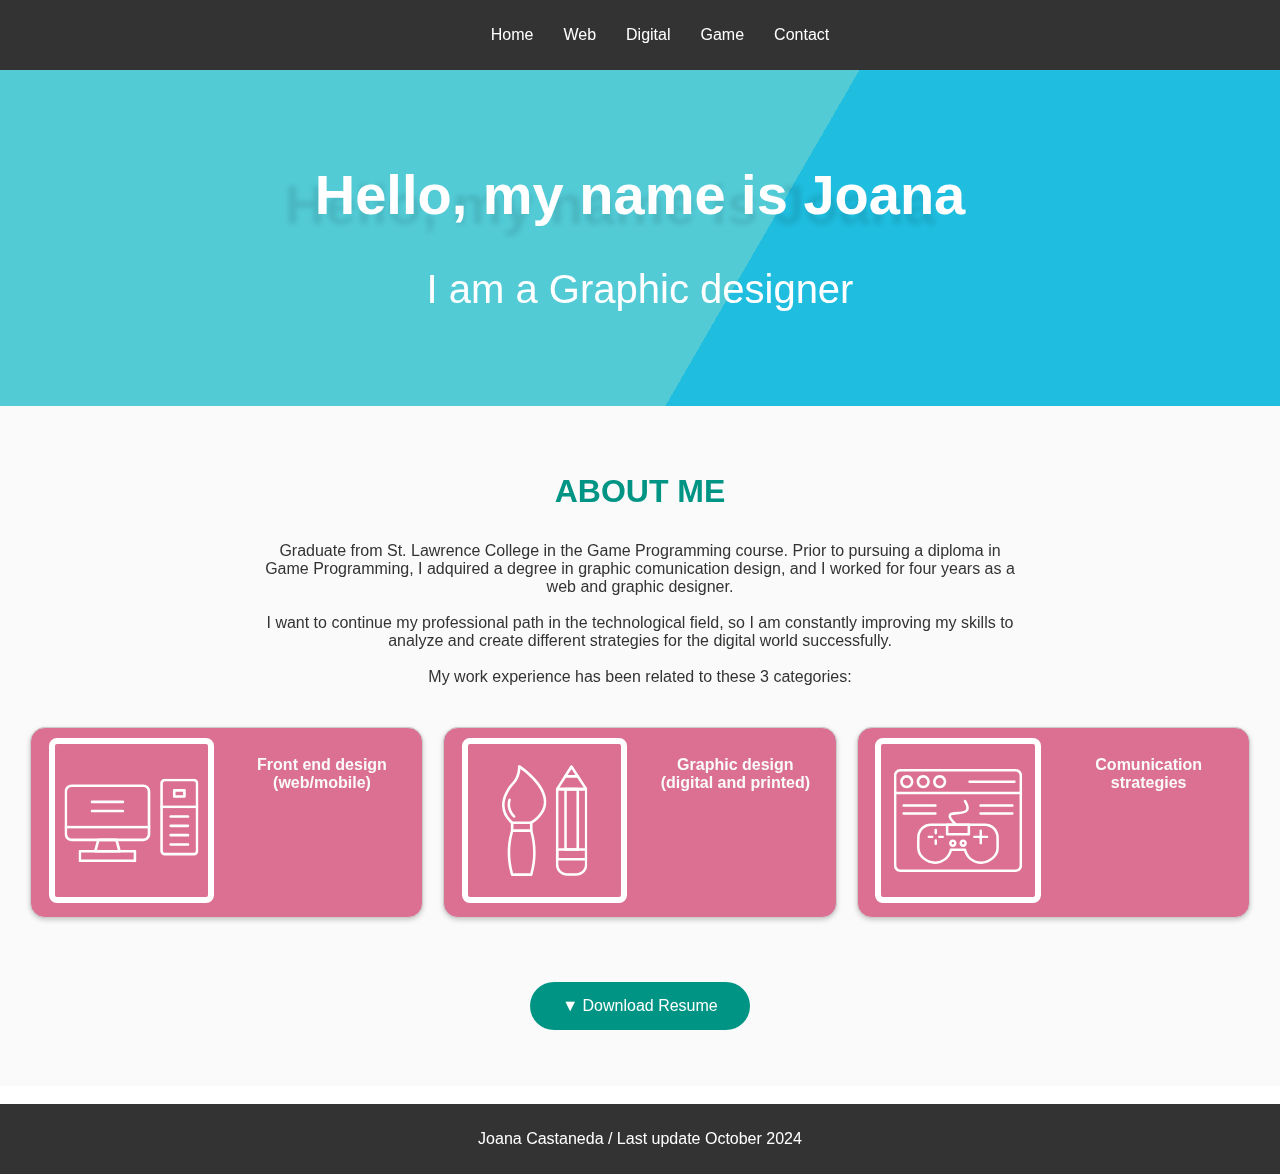
==== index.html @ ae5f069c "First upload - Draft" ====
<!DOCTYPE html>
<html lang="en">
  <head>
    <link rel="icon" type="image/png" href="images/icon.png" />
    <meta charset="UTF-8" />
    <meta http-equiv="X-UA-Compatible" content="IE=edge" />
    <meta name="viewport" content="width=device-width, initial-scale=1.0" />
   

    <title>Graphic Designer Portfolio</title>
    <link rel="stylesheet" href="styles.css" />
  </head>

 


    <header>
      <nav>
        <ul>
          <li><a href="index.html">  Home</a></li>
          <li><a href="web.html">  Web</a></li>
          <li><a href="digital.html">  Digital</a></li>
          <li><a href="game.html">  Game</a></li>
          <li><a href="extra.html">  Contact</a></li>
        </ul>
      </nav>
    </header>

    <div class="bg"></div>
    <div class="bg bg2"></div>
    <div class="bg bg3"></div>
    <br /><br /><br />
    <h1 class="name">Hello, my name is Joana</h1>
    <p class="sub">I am a Graphic designer</p>
    <br /><br /><br />
    <!--
            <h1 class="name">Joana Castaneda</h1>
            <p class="sub">Graphic designer</p>
    .        <br></br> -->
    <div class="firstInfo">
      <section class="home-photo">
        <div class="photo-itemLarge" data-aos="fade-up">
          <h3 class="title">ABOUT ME</h3>
          <p>
            Graduate from St. Lawrence College in the Game Programming course.
            Prior to pursuing a diploma in Game Programming, I adquired a degree
            in graphic comunication design, and I worked for four years as a web and graphic
            designer.
            <br /><br />
            I want to continue my professional path in the technological field,
            so I am constantly improving my skills to analyze and create
            different strategies for the digital world successfully.
            <br />  <br />

            My work experience has been related to these 3 categories:
          </p>
        
        </div>

        <br />


        <div class="container3">
          <div class="box3">
              <div class="columns3">
                  <div><img src="images/1.svg" alt="Image 1" class="gallery-item" /></div>
                  <div><br>Front end design<br> (web/mobile)</div>
              </div>
          </div>
          <div class="box3">
              <div class="columns3">
                <div><img src="images/3.svg" alt="Image 1" class="gallery-item" /></div>
                <div><br>Graphic design<br> (digital and printed)</div>
              </div>
          </div>
          <div class="box3">
              <div class="columns3">
                <div><img src="images/2.svg" alt="Image 1" class="gallery-item" /></div>
                <div><br>Comunication strategies</div>
              </div>
          </div>
      </div>
     
      <div style="text-align:center ;">  <br /><br /><br /> 
        <a href="Joana_Resume.pdf" class="btnDown1">▼ Download Resume</a><br /><br /><br /></div>
        <!-- Add more items as needed -->
      </section>
    </div>

    <br />
   
    

    <footer>
      <p>Joana Castaneda / Last update October 2024</p>
    </footer>

    <script src="script.js"></script>
  </body>
</html>
---- styles.css ----
/* General Styles */
body {
    font-family: 'Arial', sans-serif;
    margin: 0;
    padding: 0;
    color: #333;
}

header {
    background: #333;
    color: #fff;
    padding: 10px 0;
}

nav ul {
    list-style: none;
    display: flex;
    justify-content: center;
}

nav ul li {
    margin: 0 15px;
}

nav ul li a {
    text-decoration: none;
    color: #fff;
}



 

  

.name{

animation: fadeIn 2s ease-in-out forwards;
font-size: 3.5rem; /* Adjust font size as needed */
    color: #fff; /* Text color */
    text-shadow: -30px 10px 5px rgba(0, 0, 0, 0.1); 
    text-align: center;
}

.sub{

    animation: fadeIn 2s ease-in-out forwards;
    font-size: 2.5rem; /* Adjust font size as needed */
        color: #fff; /* Text color */
        text-align: center;
    }

.home-photo {
    display: flex;
    flex-wrap: wrap;
    justify-content: center;
    padding: 20px;
}





.container3 {
    display: flex;
    justify-content: space-between;
    flex-wrap: wrap;
    
}
.box3 {
    flex: 1 1 25%; /* Flex grow, shrink, and basis */
    margin: 10px;
    max-width: 100%; /* Max width for each box */
    background-color:palevioletred;
    border: 1px solid #ccc;
    border-radius: 15px;
    padding: 10px;
    box-shadow: 0 2px 5px rgba(0, 0, 0, 0.2);
    text-align: center;
    color:#fafafa ;
    font-weight: 600;
    
}
.columns3 {
    display: grid;
    grid-template-columns: repeat(2, 1fr); /* 2 columns */
    gap: 10px; /* Space between columns */
    
}
@media (max-width: 768px) {
    .box {
        max-width: 100%; /* Full width on small screens */
    }
}












.bg {
    animation:slide 8s ease-in-out infinite alternate;
    background-image: linear-gradient(-60deg, #00b4db 50%, #3ac4d1 50%);
    bottom:0;
    left:-50%;
    opacity:.5;
    position:fixed;
    right:-50%;
    top:0;
    z-index:-3;
  }
  
  .bg2 {
    animation-direction:alternate-reverse;
    animation-duration:8s;
  }
  
  .bg3 {
    animation-duration:7s;
  }
  
  
 
  
  @keyframes slide {
    0% {
      transform:translateX(-25%);
    }
    100% {
      transform:translateX(25%);
    }
  }


.firstInfo{

    background-color: #fafafa;
}

.firstInfo2{

    background-color:#00b4db;
}




.photo-item {
    width: 180px;
    margin: 15px;
    text-align: center;
}

.photo-itemLarge {
    width: 750px;
    margin: 15px;
    text-align: center;
}

.photo-icon {
    width: 780px;
    margin: 15px;
    text-align: center;
    background-color:palevioletred;
}
.photo-icon img {
    width: 150px;
    margin: 20px;
    text-align: center;
}


.photo-item img {
    width: 130%;
    border-radius: 8px;
    transition: transform 0.3s;
}

.photo-itemLarge img {
    width: 100%;
    border-radius: 8px;
    transition: transform 0.3s;
}









.photo-item:hover img {
    transform: scale(1.05);
}

.photo-itemLarge:hover img {
    transform: scale(1.05);
}
/* Project and Digital Gallery Styles */
.projects, .digital-gallery, .game-projects, .extra-content {
    padding: 20px;
}

.project-item, .mosaic-gallery img {
    margin: 15px;
}


/* Footer Styles */
footer {
    background: #333;
    color: #fff;
    text-align: center;
    padding: 10px 0;
}


.title{
  /*  color:#009485;*/
  color: #009485;
    text-align: center;
    animation: fadeIn 2s ease-in-out forwards;
    font-size: 2rem;
    }


    @keyframes fadeIn {
        0% {
            opacity: 0; /* Fully transparent at start */
        }
        100% {
            opacity: 1; /* Fully visible at the end */
        }
    }

/* For web page */

.titleWebP{

    text-align: center;
}

.textWebP{
    text-align:center;

}

.container {
    max-width: 1050px;
    margin: auto;
    background: white;
    padding: 20px;
    border-radius: 5px;
    box-shadow: 0 2px 10px rgba(0,0,0,0.1);
}

.project {
    border: 1px solid #ddd;
    margin: 10px 0;
    padding: 10px;
    border-radius: 5px;
    background-color: #fafafa;
}

.project h2 {
    margin: 0;
}

.images {
    display: flex;
   /* justify-content: space-between;*/
    justify-content:center;
    margin-top: 10px;
   
}

.images img {
    width: 20%;
    border-radius: 5px;
    box-shadow: 0 1px 5px rgba(0,0,0,0.1);
    margin-right: 2%;
   
}


.images2 {
    display: flex;
   /* justify-content: space-between;*/
    justify-content:center;
    margin-top: 10px;
   
}

.images2 img {
    width: 80%;
    border-radius: 5px;
    box-shadow: 0 1px 5px rgba(0,0,0,0.1);
    margin-right: 2%;
   
}


button {
    margin-top: 10px;
}



/* for digital gsllery*/

.sizeFoto{
    width: 33%;
}


.gallery {
    display: grid;
    grid-template-columns: repeat(auto-fill, minmax(280px, 1fr));
    gap: 15px;
    padding: 25px;
    
}

.gallery-item {
    width: 85%;
    border-radius: 8px;
    transition: transform 0.2s, filter 0.2s;
    cursor: pointer;
    border: 6px solid white;
    
}

.gallery-item:hover {
    transform: scale(1.05);
    filter: brightness(90%);
}

.lightbox {
    display: none;
    position: fixed;
    top: 0;
    left: 0;
    width: 100%;
    height: 100%;
    background-color: rgba(0, 0, 0, 0.8);
    justify-content: center;
    align-items: center;
}

.lightbox-content {
    max-width: 90%;
    max-height: 90%;
}

.close {
    position: absolute;
    top: 20px;
    right: 30px;
    font-size: 30px;
    color: white;
    cursor: pointer;
}




.btnDown {
    background-color:#009485;; /* Green */
    border: none;
    color: white;
    padding: 15px 32px;
    text-align: center;
    text-decoration: none;
    display: inline-block;
    font-size: 16px;
    border-radius:30px;
    margin-left: 45%;
    margin-right: auto;
  }


  .btnDown1 {
    background-color:#009485;; /* Green */
    border: none;
    color: white;
    padding: 15px 32px;
    text-align: center;
    text-decoration: none;
    display: inline-block;
    font-size: 16px;
    border-radius:30px;

  }



  
  /* Darker background on mouse-over */
  .btnDown:hover {
    background-color:palevioletred;
  }

  .btnDown1:hover {
    background-color:palevioletred;
  }


  .Det
  {
    color: #fafafa;
   padding-left: 5px;
   padding-top: 2px;
   padding-bottom: 2px;
    border-radius:4px;
    background-color: #009485;
    margin-top: 10px;
  }






  /* for game section*/

  .containerGame {
    display: flex;
    justify-content: center;
    margin-top: 2vh;
    max-width: 400px;
}

.icon {
    position: absolute;
    border-radius:5%;
    animation: carousel 9s infinite ease-in-out;
    max-width: 580px;
}

.one {
 /* filter: hue-rotate(180deg);*/
}

.two {
  /*filter: hue-rotate(90deg);*/
  animation-delay: -3s;
}

.three {
 /* filter: hue-rotate(25deg);*/
    animation-delay: -6s;
}

@keyframes carousel {
    0% {
        transform: translate(-320px);
        scale: 50%;
        z-index: -1;
    }

    33% {
        transform: translate(0px);
        scale: 100%;
        z-index: 1;
    }

    66% {
        transform: translate(320px);
        scale: 50%;
        z-index: -1;
    }

    100% {
        transform: translate(-320px);
        scale: 50%;
        z-index: -1;
    }
}
  


/*para game animaciones*/

.responsive-table {
    display: flex;
    flex-wrap: wrap;
    border: 1px solid #ddd;
    margin: 20px 0;
    margin-top: 2%;
  
}
.cell {
    flex: 1;
    padding: 8px;
    border: 0px solid #ddd;
    text-align: center;
  
}
@media screen and (max-width: 600px) {
    .cell {
        flex: 100%; /* Stacks the cells vertically */
        text-align: right;
        position: relative;
        padding-left: 50%;
    }
    .cell::before {
        content: attr(data-label);
        position: absolute;
        left: 10px;
        width: 45%;
        padding-right: 10px;
        white-space: nowrap;
        text-align: left;
        font-weight: bold;
    }
}

.boceto{
    max-width: 310px;
}
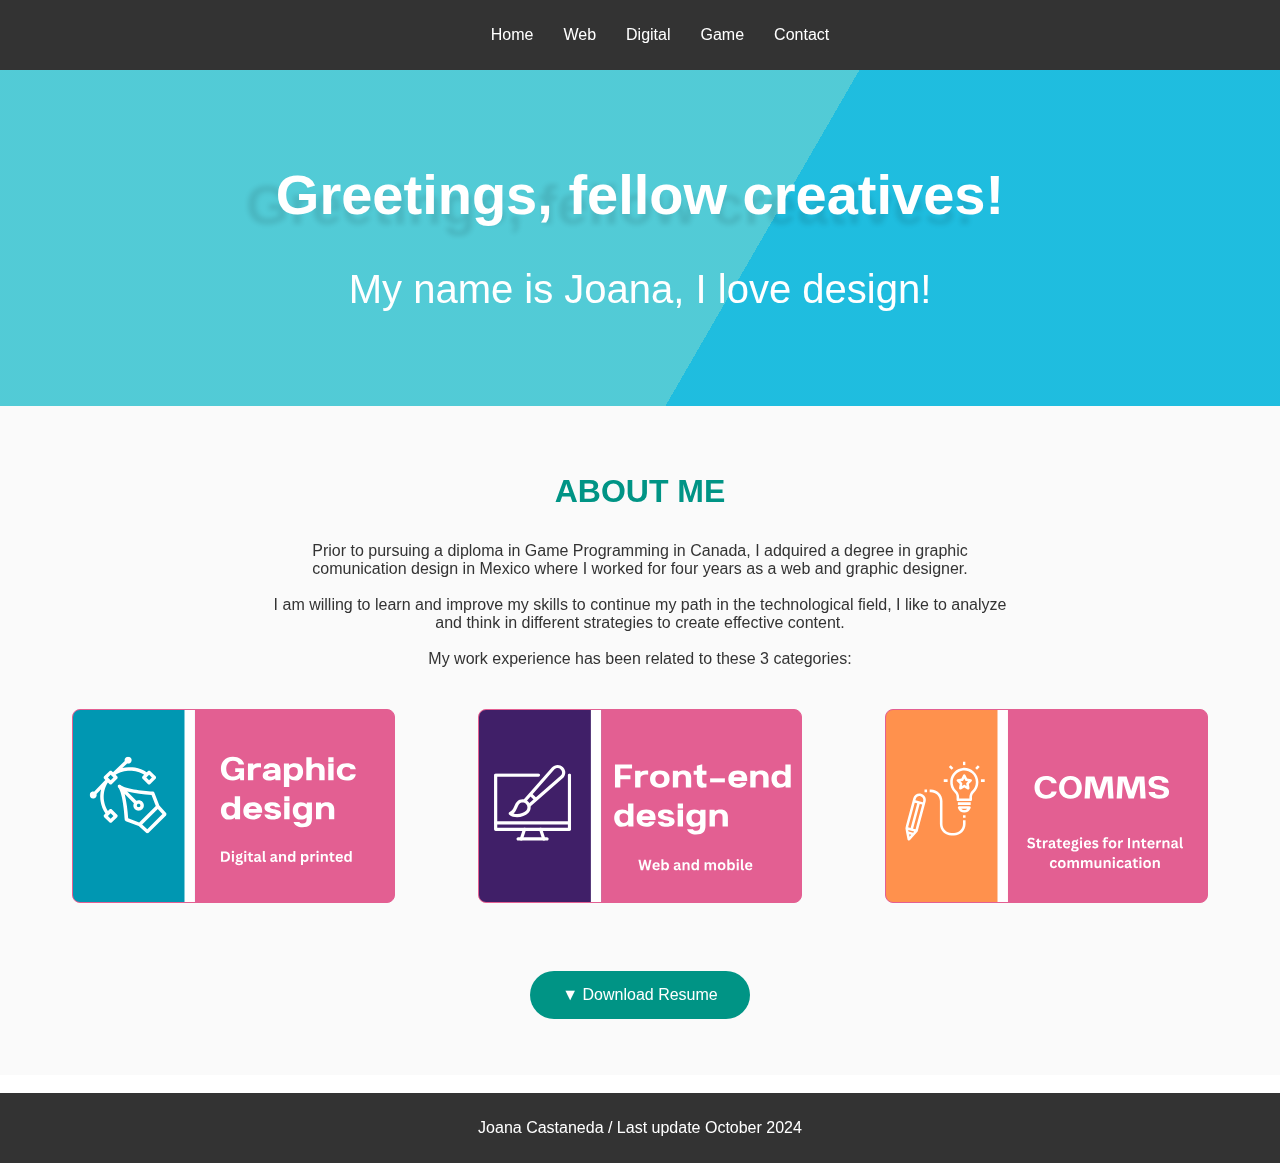
==== commit 45053ee5: "More content" ====
--- a/index.html
+++ b/index.html
@@ -30,8 +30,8 @@
     <div class="bg bg2"></div>
     <div class="bg bg3"></div>
     <br /><br /><br />
-    <h1 class="name">Hello, my name is Joana</h1>
-    <p class="sub">I am a Graphic designer</p>
+    <h1 class="name">Greetings, fellow creatives!</h1>
+    <p class="sub">My name is Joana, I love design!</p>
     <br /><br /><br />
     <!--
             <h1 class="name">Joana Castaneda</h1>
@@ -42,14 +42,12 @@
         <div class="photo-itemLarge" data-aos="fade-up">
           <h3 class="title">ABOUT ME</h3>
           <p>
-            Graduate from St. Lawrence College in the Game Programming course.
-            Prior to pursuing a diploma in Game Programming, I adquired a degree
-            in graphic comunication design, and I worked for four years as a web and graphic
+            Prior to pursuing a diploma in Game Programming in Canada, I adquired a degree
+            in graphic comunication design in Mexico where I worked for four years as a web and graphic
             designer.
             <br /><br />
-            I want to continue my professional path in the technological field,
-            so I am constantly improving my skills to analyze and create
-            different strategies for the digital world successfully.
+            I am willing to learn and improve my skills to continue my path in the technological field, 
+            I like to analyze and think in different strategies to create effective content.
             <br />  <br />
 
             My work experience has been related to these 3 categories:
@@ -60,26 +58,13 @@
         <br />
 
 
-        <div class="container3">
-          <div class="box3">
-              <div class="columns3">
-                  <div><img src="images/1.svg" alt="Image 1" class="gallery-item" /></div>
-                  <div><br>Front end design<br> (web/mobile)</div>
-              </div>
-          </div>
-          <div class="box3">
-              <div class="columns3">
-                <div><img src="images/3.svg" alt="Image 1" class="gallery-item" /></div>
-                <div><br>Graphic design<br> (digital and printed)</div>
-              </div>
-          </div>
-          <div class="box3">
-              <div class="columns3">
-                <div><img src="images/2.svg" alt="Image 1" class="gallery-item" /></div>
-                <div><br>Comunication strategies</div>
-              </div>
-          </div>
+        <div class="container3titles">
+          <div class="box3titles"><img src="images/1c.svg" alt="Image 1" class="gallery-item3" /></div>
+          <div class="box3titles"><img src="images/2c.svg" alt="Image 2"  class="gallery-item3"/></div>
+          <div class="box3titles"><img src="images/3c.svg" alt="Image 3"  class="gallery-item3"/></div>
       </div>
+
+      
      
       <div style="text-align:center ;">  <br /><br /><br /> 
         <a href="Joana_Resume.pdf" class="btnDown1">▼ Download Resume</a><br /><br /><br /></div>
--- a/styles.css
+++ b/styles.css
@@ -28,8 +28,59 @@
 }
 
 
-
- 
+.colorLinks{
+
+    color: #009485;
+    font-weight: 800;
+    cursor: pointer;
+    text-decoration: none;
+}
+
+
+.note{
+    text-align:center;
+    color: #009485;
+
+}
+
+
+.container3titles {
+    display: flex;
+    flex-wrap: wrap; /* Allow wrapping to the next line */
+    padding: 10px;
+}
+
+.box3titles {
+   
+    color: white;
+    text-align: center;
+   
+   
+    flex: 1 1 calc(33% - 20px); /* Responsive width for larger screens */
+    box-sizing: border-box; /* Include padding and margin in width */
+}
+.gallery-item3 {
+    width: 79%;
+    border-radius: 8px;
+    transition: transform 0.2s, filter 0.2s;
+  /*  cursor: pointer;*/
+    border: 1px solid #e35f92;
+    background-color: #e35f92;
+    
+}
+
+@media (max-width: 768px) {
+    .box3titles {
+        flex: 1 1 calc(50% - 20px); /* 50% width on medium screens */
+    }
+}
+
+@media (max-width: 480px) {
+    .box3titles {
+        flex: 1 1 100%; /* Full width on small screens */
+    }
+}
+
 
   
 
@@ -79,6 +130,7 @@
     text-align: center;
     color:#fafafa ;
     font-weight: 600;
+
     
 }
 .columns3 {
@@ -245,6 +297,7 @@
 .titleWebP{
 
     text-align: center;
+    padding-top:10px;
 }
 
 .textWebP{
@@ -414,13 +467,16 @@
 
   .Det
   {
-    color: #fafafa;
-   padding-left: 5px;
+   
+   /* border-top: 1px solid#009485;*/
+    border-bottom: 4px solid #e35f92;;
+    padding-left: 5px;
    padding-top: 2px;
    padding-bottom: 2px;
     border-radius:4px;
-    background-color: #009485;
+   /* background-color: #009485;*/
     margin-top: 10px;
+    text-align: center;
   }
 
 
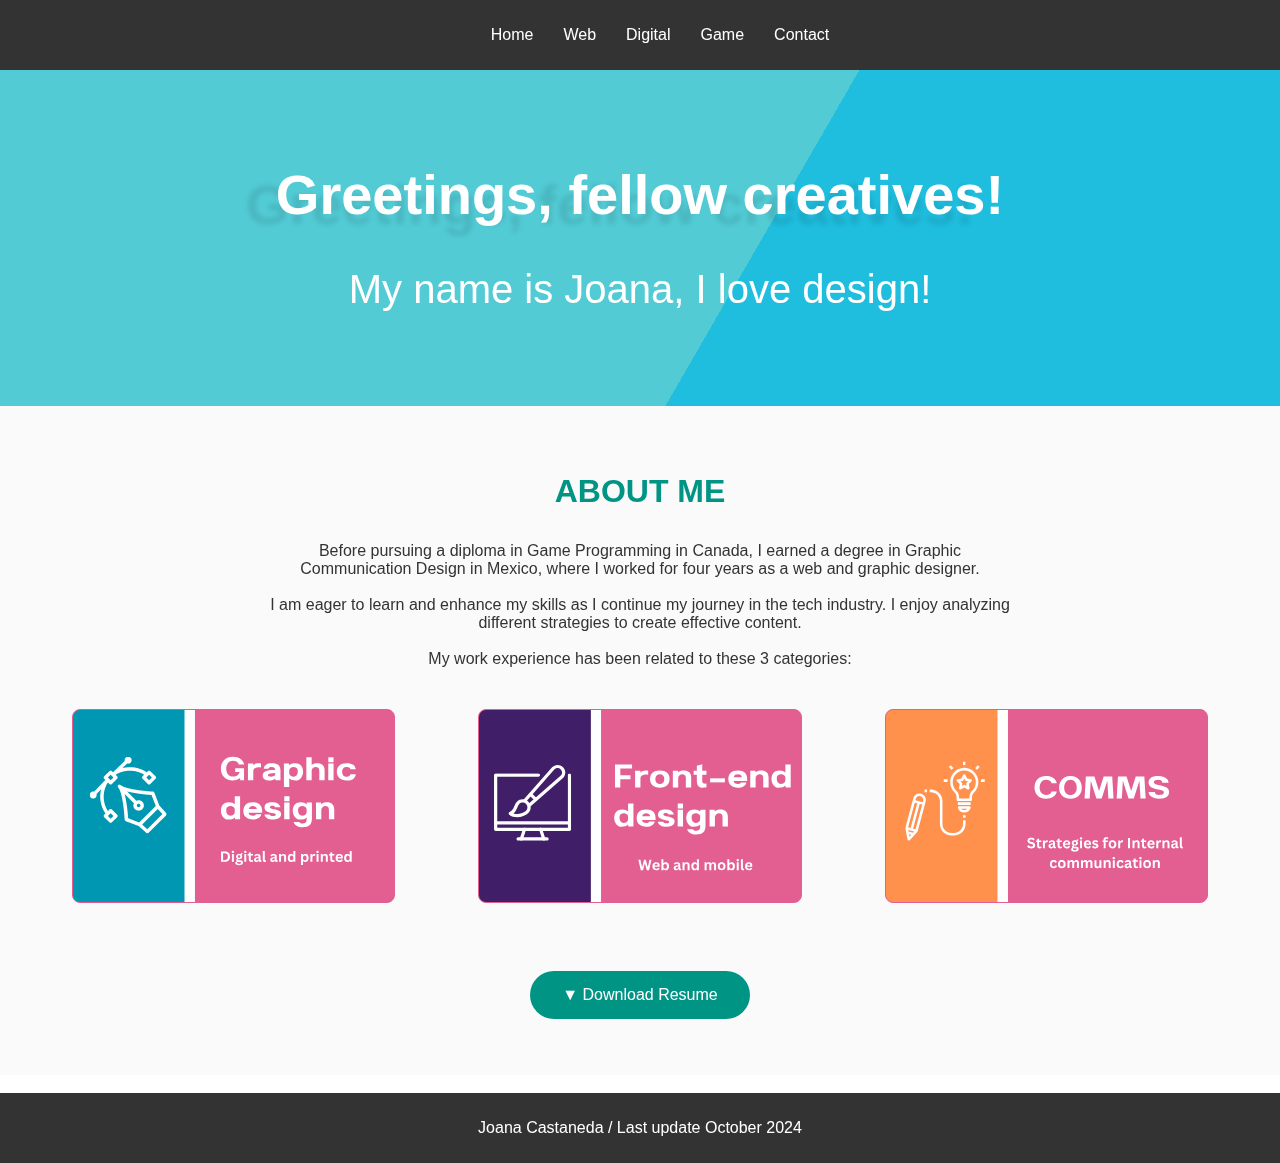
==== commit 966c735d: "all completed" ====
--- a/index.html
+++ b/index.html
@@ -42,12 +42,13 @@
         <div class="photo-itemLarge" data-aos="fade-up">
           <h3 class="title">ABOUT ME</h3>
           <p>
-            Prior to pursuing a diploma in Game Programming in Canada, I adquired a degree
-            in graphic comunication design in Mexico where I worked for four years as a web and graphic
-            designer.
+            Before pursuing a diploma in Game Programming in Canada, 
+            I earned a degree in Graphic Communication Design in Mexico,
+             where I worked for four years as a web and graphic designer.
             <br /><br />
-            I am willing to learn and improve my skills to continue my path in the technological field, 
-            I like to analyze and think in different strategies to create effective content.
+            I am eager to learn and enhance my skills as I continue
+             my journey in the tech industry. I enjoy analyzing different
+              strategies to create effective content.
             <br />  <br />
 
             My work experience has been related to these 3 categories:
--- a/styles.css
+++ b/styles.css
@@ -67,6 +67,23 @@
     border: 1px solid #e35f92;
     background-color: #e35f92;
     
+}
+
+
+.responsive-container {
+    width: 100%; /* Adjust as needed */
+    max-width: 800px; /* Optional: set a max width */
+    overflow: hidden; /* Ensure no overflow */
+    text-align: center;
+    margin-left: auto;
+    margin-right: auto;
+    
+}
+
+.responsive-image {
+    width: 100%; /* Image will take full width of the container */
+    height: auto; /* Maintain aspect ratio */
+    display: block; /* Remove bottom space for inline images */
 }
 
 @media (max-width: 768px) {
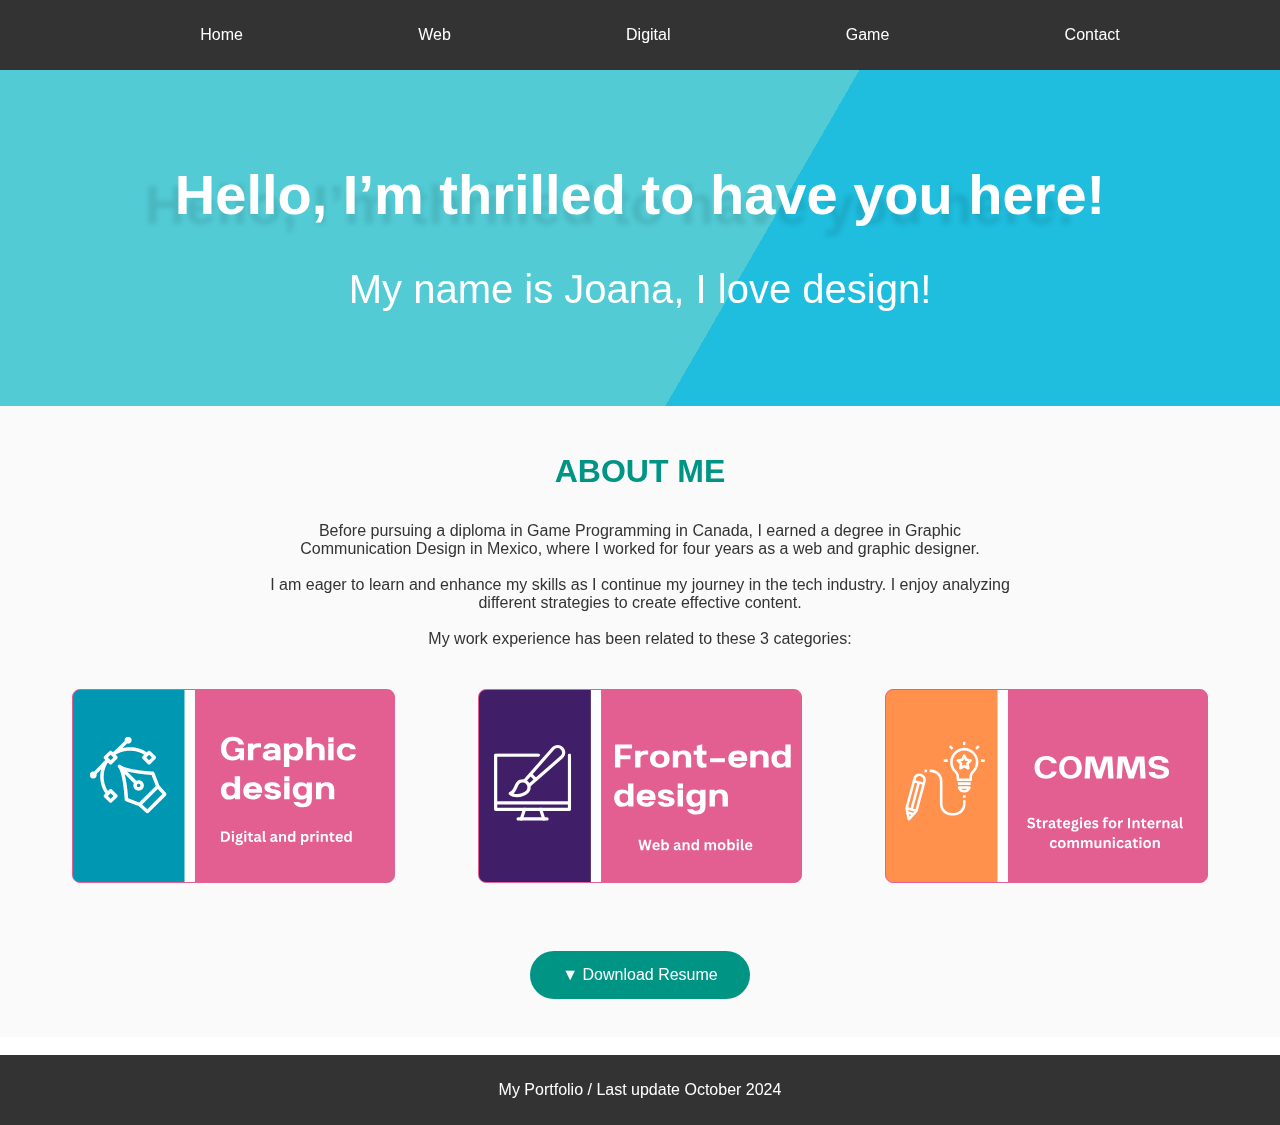
==== commit 0b9eeed3: "finihed general version" ====
--- a/index.html
+++ b/index.html
@@ -16,7 +16,7 @@
 
     <header>
       <nav>
-        <ul>
+        <ul class="menu">
           <li><a href="index.html">  Home</a></li>
           <li><a href="web.html">  Web</a></li>
           <li><a href="digital.html">  Digital</a></li>
@@ -30,7 +30,7 @@
     <div class="bg bg2"></div>
     <div class="bg bg3"></div>
     <br /><br /><br />
-    <h1 class="name">Greetings, fellow creatives!</h1>
+    <h1 class="name">Hello, I’m thrilled to have you here!</h1>
     <p class="sub">My name is Joana, I love design!</p>
     <br /><br /><br />
     <!--
@@ -68,7 +68,7 @@
       
      
       <div style="text-align:center ;">  <br /><br /><br /> 
-        <a href="Joana_Resume.pdf" class="btnDown1">▼ Download Resume</a><br /><br /><br /></div>
+        <a href="Joana_Resume2024_Nov.pdf" class="btnDown1">▼ Download Resume</a><br /><br /><br /></div>
         <!-- Add more items as needed -->
       </section>
     </div>
@@ -78,7 +78,7 @@
     
 
     <footer>
-      <p>Joana Castaneda / Last update October 2024</p>
+      <p>My Portfolio / Last update October 2024</p>
     </footer>
 
     <script src="script.js"></script>
--- a/styles.css
+++ b/styles.css
@@ -15,7 +15,7 @@
 nav ul {
     list-style: none;
     display: flex;
-    justify-content: center;
+    justify-content:space-evenly;
 }
 
 nav ul li {
@@ -25,7 +25,22 @@
 nav ul li a {
     text-decoration: none;
     color: #fff;
-}
+  
+   
+  
+}
+
+
+.menu a {
+   
+    transition: transform 0.3s, color 0.3s; /* Smooth transition */
+}
+
+.menu a:hover {
+    transform: scale(1.2); /* Zoom-in effect */
+    color: #fff; /* Change text color on hover */
+}
+
 
 
 .colorLinks{
@@ -122,7 +137,10 @@
     display: flex;
     flex-wrap: wrap;
     justify-content: center;
-    padding: 20px;
+    padding-left: 20px;
+   /* padding-top: 20px;*/
+    padding-right: 20px;
+    padding-bottom: 2px;
 }
 
 
@@ -514,7 +532,7 @@
     position: absolute;
     border-radius:5%;
     animation: carousel 9s infinite ease-in-out;
-    max-width: 580px;
+    max-width: 460px;
 }
 
 .one {
@@ -533,25 +551,25 @@
 
 @keyframes carousel {
     0% {
-        transform: translate(-320px);
+        transform: translate(-180px);
         scale: 50%;
         z-index: -1;
     }
 
     33% {
         transform: translate(0px);
-        scale: 100%;
+        scale: 83%;
         z-index: 1;
     }
 
     66% {
-        transform: translate(320px);
+        transform: translate(180px);
         scale: 50%;
         z-index: -1;
     }
 
     100% {
-        transform: translate(-320px);
+        transform: translate(-180px);
         scale: 50%;
         z-index: -1;
     }
@@ -579,9 +597,9 @@
 @media screen and (max-width: 600px) {
     .cell {
         flex: 100%; /* Stacks the cells vertically */
-        text-align: right;
+        text-align: center;
         position: relative;
-        padding-left: 50%;
+       /* padding-left: 50%;*/
     }
     .cell::before {
         content: attr(data-label);
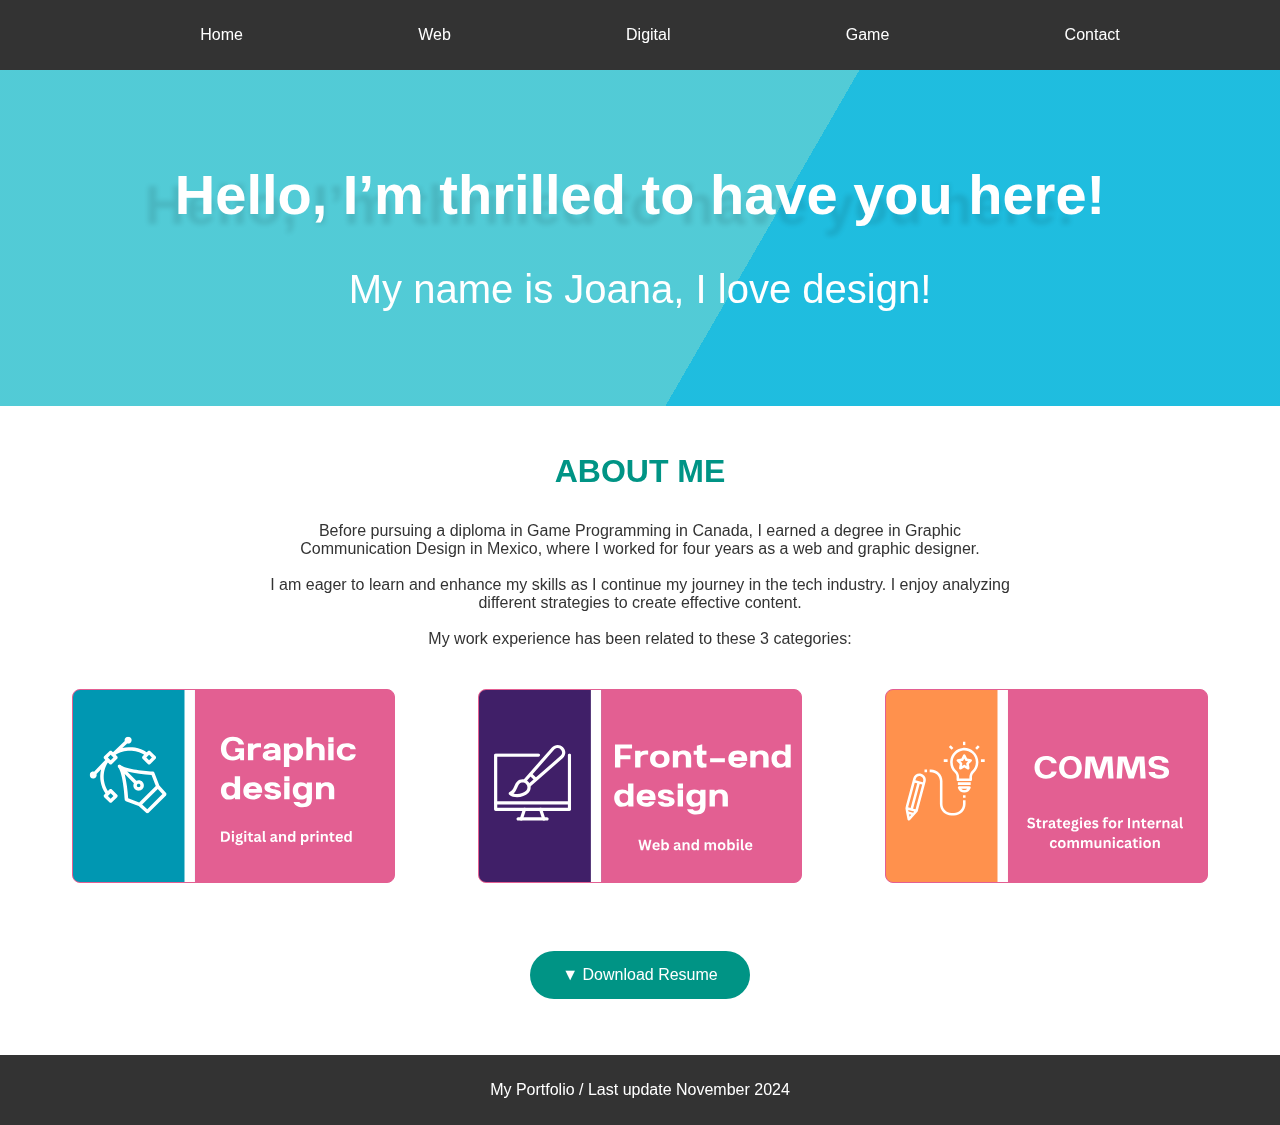
==== commit 689c31ef: "FIX CONTACT SECTION" ====
--- a/index.html
+++ b/index.html
@@ -16,7 +16,7 @@
 
     <header>
       <nav>
-        <ul class="menu">
+        <ul class="">
           <li><a href="index.html">  Home</a></li>
           <li><a href="web.html">  Web</a></li>
           <li><a href="digital.html">  Digital</a></li>
@@ -68,7 +68,7 @@
       
      
       <div style="text-align:center ;">  <br /><br /><br /> 
-        <a href="Joana_Resume2024_Nov.pdf" class="btnDown1">▼ Download Resume</a><br /><br /><br /></div>
+        <a href="Joana_Resume2024.pdf" class="btnDown1">▼ Download Resume</a><br /><br /><br /></div>
         <!-- Add more items as needed -->
       </section>
     </div>
@@ -78,7 +78,7 @@
     
 
     <footer>
-      <p>My Portfolio / Last update October 2024</p>
+      <p>My Portfolio / Last update November 2024</p>
     </footer>
 
     <script src="script.js"></script>
--- a/styles.css
+++ b/styles.css
@@ -26,19 +26,19 @@
     text-decoration: none;
     color: #fff;
   
-   
-  
-}
-
-
-.menu a {
-   
-    transition: transform 0.3s, color 0.3s; /* Smooth transition */
-}
-
-.menu a:hover {
-    transform: scale(1.2); /* Zoom-in effect */
-    color: #fff; /* Change text color on hover */
+
+  
+}
+
+
+a {
+   
+    transition: transform 0.3s; /* Smooth transition */
+}
+
+a:hover {
+    transform: scale(1.1); /* Zoom-in effect */
+    color: #e35f92;; /* Change text color on hover */
 }
 
 
@@ -57,6 +57,20 @@
     color: #009485;
 
 }
+
+
+.contactTxt{
+
+    text-align:center;
+    color: #009485;
+    font-weight: 500;
+    font-size: 1.1rem;
+    line-height: 8vh;
+
+}
+
+
+
 
 
 .container3titles {
@@ -227,7 +241,7 @@
 
 .firstInfo{
 
-    background-color: #fafafa;
+    background-color: #fff;
 }
 
 .firstInfo2{
@@ -497,6 +511,7 @@
 
   .btnDown1:hover {
     background-color:palevioletred;
+    color: white;
   }
 
 
